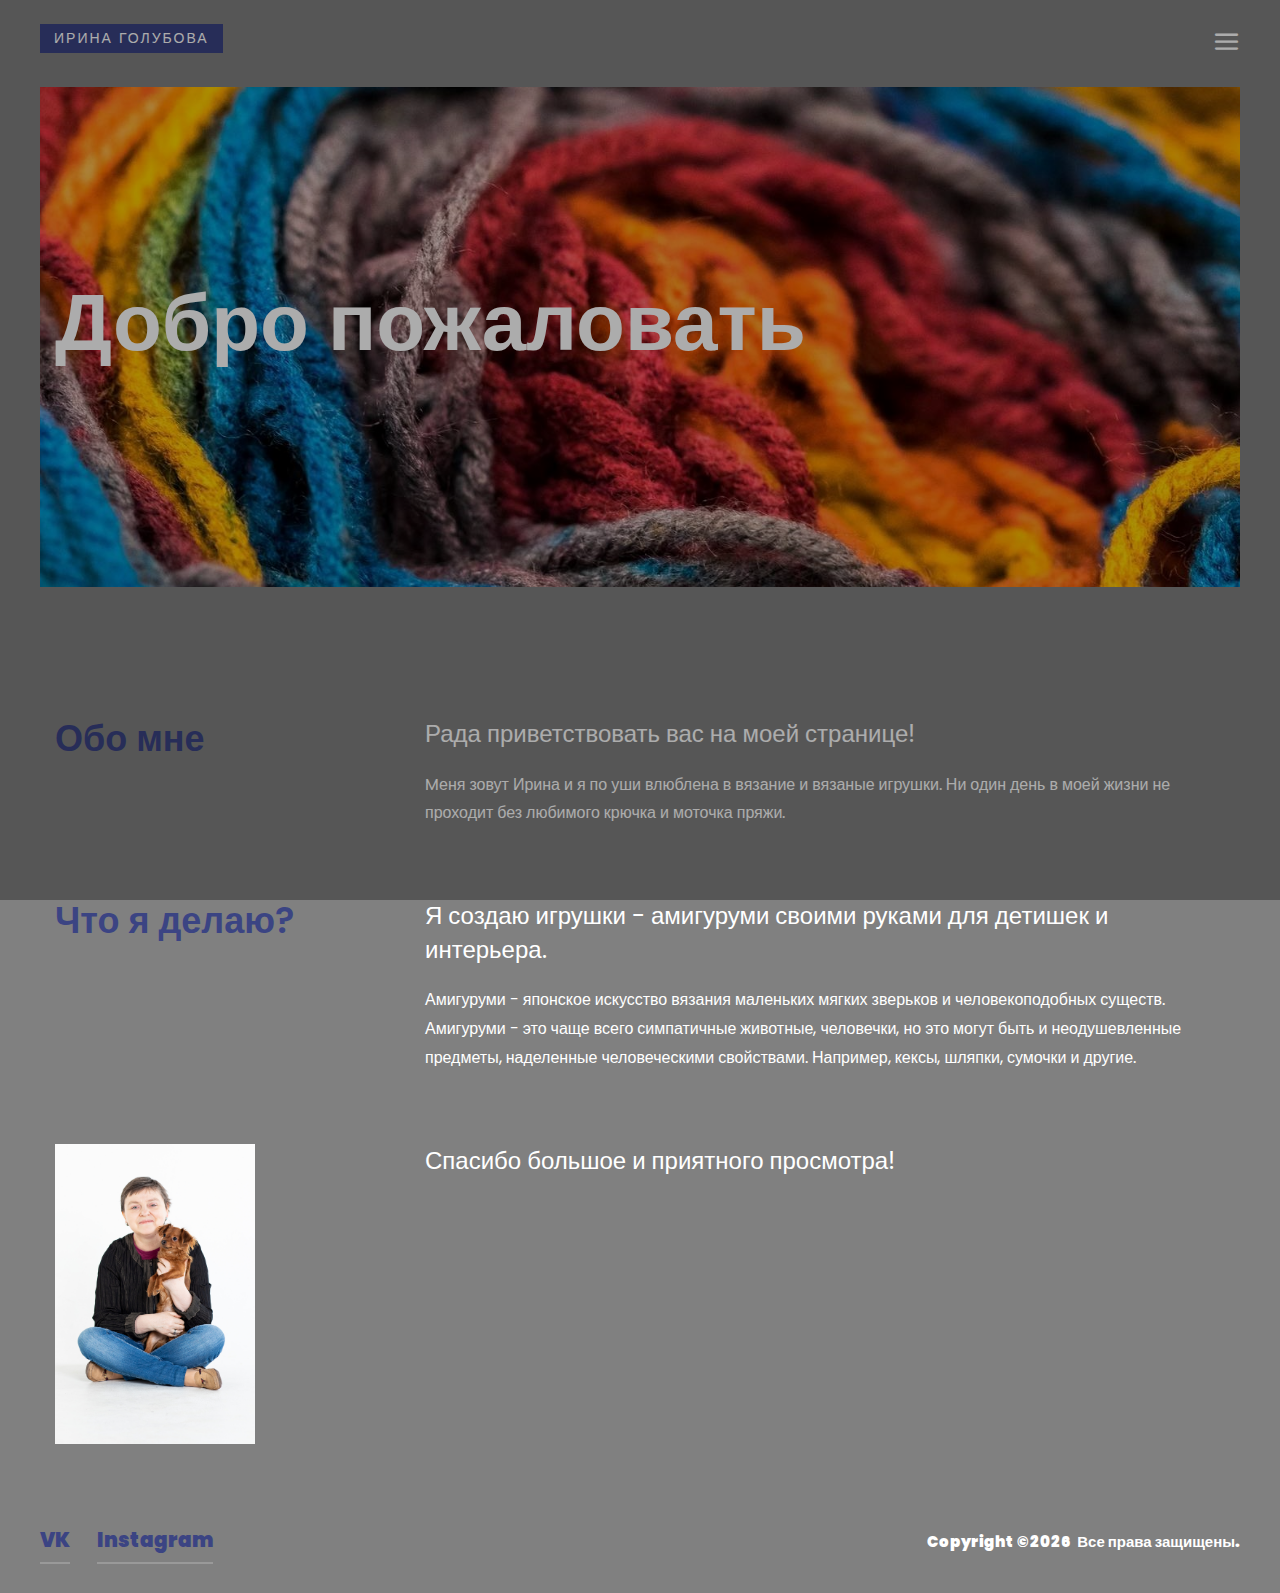
==== about.html @ 695fe1e8 "First" ====
<!DOCTYPE html>
<html lang="ru">
<head>
	<title>Вязание для души</title>
	<meta charset="UTF-8">
	<meta name="description" content="Cassi Photo Studio HTML Template">
	<meta name="keywords" content="photo, html">
	<meta name="viewport" content="width=device-width, initial-scale=1.0">
	<!-- Stylesheets -->
	<link rel="stylesheet" href="css/bootstrap.min.css"/>
	<link rel="stylesheet" href="css/font-awesome.min.css"/>
	<link rel="stylesheet" href="css/elegant-icons.css"/>

	<!-- Main Stylesheets -->
	<link rel="stylesheet" href="css/style.css"/>


	<!--[if lt IE 9]>
		<script src="https://oss.maxcdn.com/html5shiv/3.7.2/html5shiv.min.js"></script>
		<script src="https://oss.maxcdn.com/respond/1.4.2/respond.min.js"></script>
	<![endif]-->

</head>
<body>
	<!-- Page Preloder -->
	<div id="preloder">
		<div class="loader"></div>
	</div>

	<!-- Offcanvas Menu Section -->
	<div class="offcanvas-menu-wrapper">
		<div class="menu-header">
			<div class="ht-irina">Ирина Голубова</div>
			<div class="menu-switch" id="menu-canvas-close">
				<i class="icon_close"></i>
			</div>
		</div>
		<ul class="main-menu">
			<li><a href="index.html">Главная</a></li>
			<li><a href="about.html" class="active">Обо мне</a></li>
			<li><a href="gallery.html">Галерея</a></li>
			<!--<li><a href="blog.html">Схемы для вязания</a></li>-->
			<li><a href="contact.html">Контакт</a></li>
		</ul>
		<div class="menu-footer">
			<div class="footer-social">
				<a href="https://vk.com/club22283233">VK</a>
				<a href="https://instagram.com/kowmar62">Instagram</a>
			</div>
			<div class="copyright">
			<p>Copyright &copy;<script>document.write(new Date().getFullYear());</script> &nbsp;Все права защищены.</p>
			</div>
		</div>
	</div>
	<!-- Offcanvas Menu Section end -->
	
	<!-- Header section -->
	<header class="header-section">
		<div class="ht-irina">Ирина Голубова</div>
		<div class="menu-switch" id="menu-canvas-show">
			<i class="icon_menu"></i>
		</div>
	</header>
	<!-- Header section end -->

	<!-- Page top section -->
	<div class="page-top-section">
		<div class="feature-blog set-bg abblog"  data-setbg="img/blog/big1.jpg">
			<div class="container">
				<div class="row">
					<div class="col-lg-9 tekst-mob">
						<h2><span>Добро пожаловать</span></h2>
					</div>
				</div>
			</div>
		</div>
	</div>
	<!-- Page top section end -->

	<!-- About section -->
	<section class="about-section">
		<div class="container">
			<div class="row about-item">
				<div class="col-lg-3">
					<h2>Обо мне </h2>
				</div>
				<div class="col-lg-9">
					<div class="ai-text">
						<h4>Рада приветствовать вас на моей странице!</h4>
						<p>Mеня зовут Ирина и я по уши влюблена в вязание и вязаные игрушки. Ни один день
						 в моей жизни не проходит без любимого крючка и моточка пряжи.</p>
					</div>
				</div>
			</div>
			<div class="row about-item">
				<div class="col-lg-3">
					<h2>Что я делаю?</h2>
				</div>
				<div class="col-lg-9">
					<div class="ai-text">
						<h4>Я создаю игрушки - амигуруми  своими руками для детишек и интерьера.</h4>
						<p>
                        Амигуруми -  японское искусство вязания маленьких мягких зверьков и человекоподобных существ. Амигуруми - это чаще всего симпатичные животные,  человечки, но это могут быть и неодушевленные предметы,  наделенные  человеческими свойствами. Например, кексы, шляпки,  сумочки и другие.</p>
					</div>
				</div>
			</div>
			<div class="row about-item">
				<div class="col-lg-3">
					<img src="img/profil.jpg" width="200px">
				</div>
				<div class="col-lg-9">
					<div class="ai-text">
						<h4>Спасибо большое и приятного просмотра!</h4>
					</div>
				</div>
			</div>
		</div>
	</section>
	<!-- About section end -->

	
	<!-- Footer section -->
	<footer class="footer-section">
		<div class="footer-social">
			<a href="https://vk.com/club22283233">VK</a>
			<a href="https://instagram.com/kowmar62">Instagram</a>
		</div>
		<div class="copyright">
		<p>Copyright &copy;<script>document.write(new Date().getFullYear());</script> &nbsp;Все права защищены.</p>
		</div>
	</footer>
	<!-- Footer section end -->

	<!--====== Javascripts & Jquery ======-->
	<script src="js/vendor/jquery-3.2.1.min.js"></script>
	<script src="js/bootstrap.min.js"></script>
	<script src="js/owl.carousel.min.js"></script>
	<script src="js/masonry.pkgd.min.js"></script>
	<script src="js/main.js"></script>

	</body>
</html>
---- css/elegant-icons.css ----
@font-face {
	font-family: 'ElegantIcons';
	src:url('../icon-fonts/ElegantIcons.eot');
	src:url('../icon-fonts/ElegantIcons.eot?#iefix') format('embedded-opentype'),
		url('../icon-fonts/ElegantIcons.woff') format('woff'),
		url('../icon-fonts/ElegantIcons.ttf') format('truetype'),
		url('../icon-fonts/ElegantIcons.svg#ElegantIcons') format('svg');
	font-weight: normal;
	font-style: normal;
}

/* Use the following CSS code if you want to use data attributes for inserting your icons */
[data-icon]:before {
	font-family: 'ElegantIcons';
	content: attr(data-icon);
	speak: none;
	font-weight: normal;
	font-variant: normal;
	text-transform: none;
	line-height: 1;
	-webkit-font-smoothing: antialiased;
	-moz-osx-font-smoothing: grayscale;
}

/* Use the following CSS code if you want to have a class per icon */
/*
Instead of a list of all class selectors,
you can use the generic selector below, but it's slower:
[class*="your-class-prefix"] {
*/
.arrow_up, .arrow_down, .arrow_left, .arrow_right, .arrow_left-up, .arrow_right-up, .arrow_right-down, .arrow_left-down, .arrow-up-down, .arrow_up-down_alt, .arrow_left-right_alt, .arrow_left-right, .arrow_expand_alt2, .arrow_expand_alt, .arrow_condense, .arrow_expand, .arrow_move, .arrow_carrot-up, .arrow_carrot-down, .arrow_carrot-left, .arrow_carrot-right, .arrow_carrot-2up, .arrow_carrot-2down, .arrow_carrot-2left, .arrow_carrot-2right, .arrow_carrot-up_alt2, .arrow_carrot-down_alt2, .arrow_carrot-left_alt2, .arrow_carrot-right_alt2, .arrow_carrot-2up_alt2, .arrow_carrot-2down_alt2, .arrow_carrot-2left_alt2, .arrow_carrot-2right_alt2, .arrow_triangle-up, .arrow_triangle-down, .arrow_triangle-left, .arrow_triangle-right, .arrow_triangle-up_alt2, .arrow_triangle-down_alt2, .arrow_triangle-left_alt2, .arrow_triangle-right_alt2, .arrow_back, .icon_minus-06, .icon_plus, .icon_close, .icon_check, .icon_minus_alt2, .icon_plus_alt2, .icon_close_alt2, .icon_check_alt2, .icon_zoom-out_alt, .icon_zoom-in_alt, .icon_search, .icon_box-empty, .icon_box-selected, .icon_minus-box, .icon_plus-box, .icon_box-checked, .icon_circle-empty, .icon_circle-slelected, .icon_stop_alt2, .icon_stop, .icon_pause_alt2, .icon_pause, .icon_menu, .icon_menu-square_alt2, .icon_menu-circle_alt2, .icon_ul, .icon_ol, .icon_adjust-horiz, .icon_adjust-vert, .icon_document_alt, .icon_documents_alt, .icon_pencil, .icon_pencil-edit_alt, .icon_pencil-edit, .icon_folder-alt, .icon_folder-open_alt, .icon_folder-add_alt, .icon_info_alt, .icon_error-oct_alt, .icon_error-circle_alt, .icon_error-triangle_alt, .icon_question_alt2, .icon_question, .icon_comment_alt, .icon_chat_alt, .icon_vol-mute_alt, .icon_volume-low_alt, .icon_volume-high_alt, .icon_quotations, .icon_quotations_alt2, .icon_clock_alt, .icon_lock_alt, .icon_lock-open_alt, .icon_key_alt, .icon_cloud_alt, .icon_cloud-upload_alt, .icon_cloud-download_alt, .icon_image, .icon_images, .icon_lightbulb_alt, .icon_gift_alt, .icon_house_alt, .icon_genius, .icon_mobile, .icon_tablet, .icon_laptop, .icon_desktop, .icon_camera_alt, .icon_mail_alt, .icon_cone_alt, .icon_ribbon_alt, .icon_bag_alt, .icon_creditcard, .icon_cart_alt, .icon_paperclip, .icon_tag_alt, .icon_tags_alt, .icon_trash_alt, .icon_cursor_alt, .icon_mic_alt, .icon_compass_alt, .icon_pin_alt, .icon_pushpin_alt, .icon_map_alt, .icon_drawer_alt, .icon_toolbox_alt, .icon_book_alt, .icon_calendar, .icon_film, .icon_table, .icon_contacts_alt, .icon_headphones, .icon_lifesaver, .icon_piechart, .icon_refresh, .icon_link_alt, .icon_link, .icon_loading, .icon_blocked, .icon_archive_alt, .icon_heart_alt, .icon_star_alt, .icon_star-half_alt, .icon_star, .icon_star-half, .icon_tools, .icon_tool, .icon_cog, .icon_cogs, .arrow_up_alt, .arrow_down_alt, .arrow_left_alt, .arrow_right_alt, .arrow_left-up_alt, .arrow_right-up_alt, .arrow_right-down_alt, .arrow_left-down_alt, .arrow_condense_alt, .arrow_expand_alt3, .arrow_carrot_up_alt, .arrow_carrot-down_alt, .arrow_carrot-left_alt, .arrow_carrot-right_alt, .arrow_carrot-2up_alt, .arrow_carrot-2dwnn_alt, .arrow_carrot-2left_alt, .arrow_carrot-2right_alt, .arrow_triangle-up_alt, .arrow_triangle-down_alt, .arrow_triangle-left_alt, .arrow_triangle-right_alt, .icon_minus_alt, .icon_plus_alt, .icon_close_alt, .icon_check_alt, .icon_zoom-out, .icon_zoom-in, .icon_stop_alt, .icon_menu-square_alt, .icon_menu-circle_alt, .icon_document, .icon_documents, .icon_pencil_alt, .icon_folder, .icon_folder-open, .icon_folder-add, .icon_folder_upload, .icon_folder_download, .icon_info, .icon_error-circle, .icon_error-oct, .icon_error-triangle, .icon_question_alt, .icon_comment, .icon_chat, .icon_vol-mute, .icon_volume-low, .icon_volume-high, .icon_quotations_alt, .icon_clock, .icon_lock, .icon_lock-open, .icon_key, .icon_cloud, .icon_cloud-upload, .icon_cloud-download, .icon_lightbulb, .icon_gift, .icon_house, .icon_camera, .icon_mail, .icon_cone, .icon_ribbon, .icon_bag, .icon_cart, .icon_tag, .icon_tags, .icon_trash, .icon_cursor, .icon_mic, .icon_compass, .icon_pin, .icon_pushpin, .icon_map, .icon_drawer, .icon_toolbox, .icon_book, .icon_contacts, .icon_archive, .icon_heart, .icon_profile, .icon_group, .icon_grid-2x2, .icon_grid-3x3, .icon_music, .icon_pause_alt, .icon_phone, .icon_upload, .icon_download, .social_facebook, .social_twitter, .social_pinterest, .social_googleplus, .social_tumblr, .social_tumbleupon, .social_wordpress, .social_instagram, .social_dribbble, .social_vimeo, .social_linkedin, .social_rss, .social_deviantart, .social_share, .social_myspace, .social_skype, .social_youtube, .social_picassa, .social_googledrive, .social_flickr, .social_blogger, .social_spotify, .social_delicious, .social_facebook_circle, .social_twitter_circle, .social_pinterest_circle, .social_googleplus_circle, .social_tumblr_circle, .social_stumbleupon_circle, .social_wordpress_circle, .social_instagram_circle, .social_dribbble_circle, .social_vimeo_circle, .social_linkedin_circle, .social_rss_circle, .social_deviantart_circle, .social_share_circle, .social_myspace_circle, .social_skype_circle, .social_youtube_circle, .social_picassa_circle, .social_googledrive_alt2, .social_flickr_circle, .social_blogger_circle, .social_spotify_circle, .social_delicious_circle, .social_facebook_square, .social_twitter_square, .social_pinterest_square, .social_googleplus_square, .social_tumblr_square, .social_stumbleupon_square, .social_wordpress_square, .social_instagram_square, .social_dribbble_square, .social_vimeo_square, .social_linkedin_square, .social_rss_square, .social_deviantart_square, .social_share_square, .social_myspace_square, .social_skype_square, .social_youtube_square, .social_picassa_square, .social_googledrive_square, .social_flickr_square, .social_blogger_square, .social_spotify_square, .social_delicious_square, .icon_printer, .icon_calulator, .icon_building, .icon_floppy, .icon_drive, .icon_search-2, .icon_id, .icon_id-2, .icon_puzzle, .icon_like, .icon_dislike, .icon_mug, .icon_currency, .icon_wallet, .icon_pens, .icon_easel, .icon_flowchart, .icon_datareport, .icon_briefcase, .icon_shield, .icon_percent, .icon_globe, .icon_globe-2, .icon_target, .icon_hourglass, .icon_balance, .icon_rook, .icon_printer-alt, .icon_calculator_alt, .icon_building_alt, .icon_floppy_alt, .icon_drive_alt, .icon_search_alt, .icon_id_alt, .icon_id-2_alt, .icon_puzzle_alt, .icon_like_alt, .icon_dislike_alt, .icon_mug_alt, .icon_currency_alt, .icon_wallet_alt, .icon_pens_alt, .icon_easel_alt, .icon_flowchart_alt, .icon_datareport_alt, .icon_briefcase_alt, .icon_shield_alt, .icon_percent_alt, .icon_globe_alt, .icon_clipboard {
	font-family: 'ElegantIcons';
	speak: none;
	font-style: normal;
	font-weight: normal;
	font-variant: normal;
	text-transform: none;
	line-height: 1;
	-webkit-font-smoothing: antialiased;
}
.arrow_up:before {
	content: "\21";
}
.arrow_down:before {
	content: "\22";
}
.arrow_left:before {
	content: "\23";
}
.arrow_right:before {
	content: "\24";
}
.arrow_left-up:before {
	content: "\25";
}
.arrow_right-up:before {
	content: "\26";
}
.arrow_right-down:before {
	content: "\27";
}
.arrow_left-down:before {
	content: "\28";
}
.arrow-up-down:before {
	content: "\29";
}
.arrow_up-down_alt:before {
	content: "\2a";
}
.arrow_left-right_alt:before {
	content: "\2b";
}
.arrow_left-right:before {
	content: "\2c";
}
.arrow_expand_alt2:before {
	content: "\2d";
}
.arrow_expand_alt:before {
	content: "\2e";
}
.arrow_condense:before {
	content: "\2f";
}
.arrow_expand:before {
	content: "\30";
}
.arrow_move:before {
	content: "\31";
}
.arrow_carrot-up:before {
	content: "\32";
}
.arrow_carrot-down:before {
	content: "\33";
}
.arrow_carrot-left:before {
	content: "\34";
}
.arrow_carrot-right:before {
	content: "\35";
}
.arrow_carrot-2up:before {
	content: "\36";
}
.arrow_carrot-2down:before {
	content: "\37";
}
.arrow_carrot-2left:before {
	content: "\38";
}
.arrow_carrot-2right:before {
	content: "\39";
}
.arrow_carrot-up_alt2:before {
	content: "\3a";
}
.arrow_carrot-down_alt2:before {
	content: "\3b";
}
.arrow_carrot-left_alt2:before {
	content: "\3c";
}
.arrow_carrot-right_alt2:before {
	content: "\3d";
}
.arrow_carrot-2up_alt2:before {
	content: "\3e";
}
.arrow_carrot-2down_alt2:before {
	content: "\3f";
}
.arrow_carrot-2left_alt2:before {
	content: "\40";
}
.arrow_carrot-2right_alt2:before {
	content: "\41";
}
.arrow_triangle-up:before {
	content: "\42";
}
.arrow_triangle-down:before {
	content: "\43";
}
.arrow_triangle-left:before {
	content: "\44";
}
.arrow_triangle-right:before {
	content: "\45";
}
.arrow_triangle-up_alt2:before {
	content: "\46";
}
.arrow_triangle-down_alt2:before {
	content: "\47";
}
.arrow_triangle-left_alt2:before {
	content: "\48";
}
.arrow_triangle-right_alt2:before {
	content: "\49";
}
.arrow_back:before {
	content: "\4a";
}
.icon_minus-06:before {
	content: "\4b";
}
.icon_plus:before {
	content: "\4c";
}
.icon_close:before {
	content: "\4d";
}
.icon_check:before {
	content: "\4e";
}
.icon_minus_alt2:before {
	content: "\4f";
}
.icon_plus_alt2:before {
	content: "\50";
}
.icon_close_alt2:before {
	content: "\51";
}
.icon_check_alt2:before {
	content: "\52";
}
.icon_zoom-out_alt:before {
	content: "\53";
}
.icon_zoom-in_alt:before {
	content: "\54";
}
.icon_search:before {
	content: "\55";
}
.icon_box-empty:before {
	content: "\56";
}
.icon_box-selected:before {
	content: "\57";
}
.icon_minus-box:before {
	content: "\58";
}
.icon_plus-box:before {
	content: "\59";
}
.icon_box-checked:before {
	content: "\5a";
}
.icon_circle-empty:before {
	content: "\5b";
}
.icon_circle-slelected:before {
	content: "\5c";
}
.icon_stop_alt2:before {
	content: "\5d";
}
.icon_stop:before {
	content: "\5e";
}
.icon_pause_alt2:before {
	content: "\5f";
}
.icon_pause:before {
	content: "\60";
}
.icon_menu:before {
	content: "\61";
}
.icon_menu-square_alt2:before {
	content: "\62";
}
.icon_menu-circle_alt2:before {
	content: "\63";
}
.icon_ul:before {
	content: "\64";
}
.icon_ol:before {
	content: "\65";
}
.icon_adjust-horiz:before {
	content: "\66";
}
.icon_adjust-vert:before {
	content: "\67";
}
.icon_document_alt:before {
	content: "\68";
}
.icon_documents_alt:before {
	content: "\69";
}
.icon_pencil:before {
	content: "\6a";
}
.icon_pencil-edit_alt:before {
	content: "\6b";
}
.icon_pencil-edit:before {
	content: "\6c";
}
.icon_folder-alt:before {
	content: "\6d";
}
.icon_folder-open_alt:before {
	content: "\6e";
}
.icon_folder-add_alt:before {
	content: "\6f";
}
.icon_info_alt:before {
	content: "\70";
}
.icon_error-oct_alt:before {
	content: "\71";
}
.icon_error-circle_alt:before {
	content: "\72";
}
.icon_error-triangle_alt:before {
	content: "\73";
}
.icon_question_alt2:before {
	content: "\74";
}
.icon_question:before {
	content: "\75";
}
.icon_comment_alt:before {
	content: "\76";
}
.icon_chat_alt:before {
	content: "\77";
}
.icon_vol-mute_alt:before {
	content: "\78";
}
.icon_volume-low_alt:before {
	content: "\79";
}
.icon_volume-high_alt:before {
	content: "\7a";
}
.icon_quotations:before {
	content: "\7b";
}
.icon_quotations_alt2:before {
	content: "\7c";
}
.icon_clock_alt:before {
	content: "\7d";
}
.icon_lock_alt:before {
	content: "\7e";
}
.icon_lock-open_alt:before {
	content: "\e000";
}
.icon_key_alt:before {
	content: "\e001";
}
.icon_cloud_alt:before {
	content: "\e002";
}
.icon_cloud-upload_alt:before {
	content: "\e003";
}
.icon_cloud-download_alt:before {
	content: "\e004";
}
.icon_image:before {
	content: "\e005";
}
.icon_images:before {
	content: "\e006";
}
.icon_lightbulb_alt:before {
	content: "\e007";
}
.icon_gift_alt:before {
	content: "\e008";
}
.icon_house_alt:before {
	content: "\e009";
}
.icon_genius:before {
	content: "\e00a";
}
.icon_mobile:before {
	content: "\e00b";
}
.icon_tablet:before {
	content: "\e00c";
}
.icon_laptop:before {
	content: "\e00d";
}
.icon_desktop:before {
	content: "\e00e";
}
.icon_camera_alt:before {
	content: "\e00f";
}
.icon_mail_alt:before {
	content: "\e010";
}
.icon_cone_alt:before {
	content: "\e011";
}
.icon_ribbon_alt:before {
	content: "\e012";
}
.icon_bag_alt:before {
	content: "\e013";
}
.icon_creditcard:before {
	content: "\e014";
}
.icon_cart_alt:before {
	content: "\e015";
}
.icon_paperclip:before {
	content: "\e016";
}
.icon_tag_alt:before {
	content: "\e017";
}
.icon_tags_alt:before {
	content: "\e018";
}
.icon_trash_alt:before {
	content: "\e019";
}
.icon_cursor_alt:before {
	content: "\e01a";
}
.icon_mic_alt:before {
	content: "\e01b";
}
.icon_compass_alt:before {
	content: "\e01c";
}
.icon_pin_alt:before {
	content: "\e01d";
}
.icon_pushpin_alt:before {
	content: "\e01e";
}
.icon_map_alt:before {
	content: "\e01f";
}
.icon_drawer_alt:before {
	content: "\e020";
}
.icon_toolbox_alt:before {
	content: "\e021";
}
.icon_book_alt:before {
	content: "\e022";
}
.icon_calendar:before {
	content: "\e023";
}
.icon_film:before {
	content: "\e024";
}
.icon_table:before {
	content: "\e025";
}
.icon_contacts_alt:before {
	content: "\e026";
}
.icon_headphones:before {
	content: "\e027";
}
.icon_lifesaver:before {
	content: "\e028";
}
.icon_piechart:before {
	content: "\e029";
}
.icon_refresh:before {
	content: "\e02a";
}
.icon_link_alt:before {
	content: "\e02b";
}
.icon_link:before {
	content: "\e02c";
}
.icon_loading:before {
	content: "\e02d";
}
.icon_blocked:before {
	content: "\e02e";
}
.icon_archive_alt:before {
	content: "\e02f";
}
.icon_heart_alt:before {
	content: "\e030";
}
.icon_star_alt:before {
	content: "\e031";
}
.icon_star-half_alt:before {
	content: "\e032";
}
.icon_star:before {
	content: "\e033";
}
.icon_star-half:before {
	content: "\e034";
}
.icon_tools:before {
	content: "\e035";
}
.icon_tool:before {
	content: "\e036";
}
.icon_cog:before {
	content: "\e037";
}
.icon_cogs:before {
	content: "\e038";
}
.arrow_up_alt:before {
	content: "\e039";
}
.arrow_down_alt:before {
	content: "\e03a";
}
.arrow_left_alt:before {
	content: "\e03b";
}
.arrow_right_alt:before {
	content: "\e03c";
}
.arrow_left-up_alt:before {
	content: "\e03d";
}
.arrow_right-up_alt:before {
	content: "\e03e";
}
.arrow_right-down_alt:before {
	content: "\e03f";
}
.arrow_left-down_alt:before {
	content: "\e040";
}
.arrow_condense_alt:before {
	content: "\e041";
}
.arrow_expand_alt3:before {
	content: "\e042";
}
.arrow_carrot_up_alt:before {
	content: "\e043";
}
.arrow_carrot-down_alt:before {
	content: "\e044";
}
.arrow_carrot-left_alt:before {
	content: "\e045";
}
.arrow_carrot-right_alt:before {
	content: "\e046";
}
.arrow_carrot-2up_alt:before {
	content: "\e047";
}
.arrow_carrot-2dwnn_alt:before {
	content: "\e048";
}
.arrow_carrot-2left_alt:before {
	content: "\e049";
}
.arrow_carrot-2right_alt:before {
	content: "\e04a";
}
.arrow_triangle-up_alt:before {
	content: "\e04b";
}
.arrow_triangle-down_alt:before {
	content: "\e04c";
}
.arrow_triangle-left_alt:before {
	content: "\e04d";
}
.arrow_triangle-right_alt:before {
	content: "\e04e";
}
.icon_minus_alt:before {
	content: "\e04f";
}
.icon_plus_alt:before {
	content: "\e050";
}
.icon_close_alt:before {
	content: "\e051";
}
.icon_check_alt:before {
	content: "\e052";
}
.icon_zoom-out:before {
	content: "\e053";
}
.icon_zoom-in:before {
	content: "\e054";
}
.icon_stop_alt:before {
	content: "\e055";
}
.icon_menu-square_alt:before {
	content: "\e056";
}
.icon_menu-circle_alt:before {
	content: "\e057";
}
.icon_document:before {
	content: "\e058";
}
.icon_documents:before {
	content: "\e059";
}
.icon_pencil_alt:before {
	content: "\e05a";
}
.icon_folder:before {
	content: "\e05b";
}
.icon_folder-open:before {
	content: "\e05c";
}
.icon_folder-add:before {
	content: "\e05d";
}
.icon_folder_upload:before {
	content: "\e05e";
}
.icon_folder_download:before {
	content: "\e05f";
}
.icon_info:before {
	content: "\e060";
}
.icon_error-circle:before {
	content: "\e061";
}
.icon_error-oct:before {
	content: "\e062";
}
.icon_error-triangle:before {
	content: "\e063";
}
.icon_question_alt:before {
	content: "\e064";
}
.icon_comment:before {
	content: "\e065";
}
.icon_chat:before {
	content: "\e066";
}
.icon_vol-mute:before {
	content: "\e067";
}
.icon_volume-low:before {
	content: "\e068";
}
.icon_volume-high:before {
	content: "\e069";
}
.icon_quotations_alt:before {
	content: "\e06a";
}
.icon_clock:before {
	content: "\e06b";
}
.icon_lock:before {
	content: "\e06c";
}
.icon_lock-open:before {
	content: "\e06d";
}
.icon_key:before {
	content: "\e06e";
}
.icon_cloud:before {
	content: "\e06f";
}
.icon_cloud-upload:before {
	content: "\e070";
}
.icon_cloud-download:before {
	content: "\e071";
}
.icon_lightbulb:before {
	content: "\e072";
}
.icon_gift:before {
	content: "\e073";
}
.icon_house:before {
	content: "\e074";
}
.icon_camera:before {
	content: "\e075";
}
.icon_mail:before {
	content: "\e076";
}
.icon_cone:before {
	content: "\e077";
}
.icon_ribbon:before {
	content: "\e078";
}
.icon_bag:before {
	content: "\e079";
}
.icon_cart:before {
	content: "\e07a";
}
.icon_tag:before {
	content: "\e07b";
}
.icon_tags:before {
	content: "\e07c";
}
.icon_trash:before {
	content: "\e07d";
}
.icon_cursor:before {
	content: "\e07e";
}
.icon_mic:before {
	content: "\e07f";
}
.icon_compass:before {
	content: "\e080";
}
.icon_pin:before {
	content: "\e081";
}
.icon_pushpin:before {
	content: "\e082";
}
.icon_map:before {
	content: "\e083";
}
.icon_drawer:before {
	content: "\e084";
}
.icon_toolbox:before {
	content: "\e085";
}
.icon_book:before {
	content: "\e086";
}
.icon_contacts:before {
	content: "\e087";
}
.icon_archive:before {
	content: "\e088";
}
.icon_heart:before {
	content: "\e089";
}
.icon_profile:before {
	content: "\e08a";
}
.icon_group:before {
	content: "\e08b";
}
.icon_grid-2x2:before {
	content: "\e08c";
}
.icon_grid-3x3:before {
	content: "\e08d";
}
.icon_music:before {
	content: "\e08e";
}
.icon_pause_alt:before {
	content: "\e08f";
}
.icon_phone:before {
	content: "\e090";
}
.icon_upload:before {
	content: "\e091";
}
.icon_download:before {
	content: "\e092";
}
.social_facebook:before {
	content: "\e093";
}
.social_twitter:before {
	content: "\e094";
}
.social_pinterest:before {
	content: "\e095";
}
.social_googleplus:before {
	content: "\e096";
}
.social_tumblr:before {
	content: "\e097";
}
.social_tumbleupon:before {
	content: "\e098";
}
.social_wordpress:before {
	content: "\e099";
}
.social_instagram:before {
	content: "\e09a";
}
.social_dribbble:before {
	content: "\e09b";
}
.social_vimeo:before {
	content: "\e09c";
}
.social_linkedin:before {
	content: "\e09d";
}
.social_rss:before {
	content: "\e09e";
}
.social_deviantart:before {
	content: "\e09f";
}
.social_share:before {
	content: "\e0a0";
}
.social_myspace:before {
	content: "\e0a1";
}
.social_skype:before {
	content: "\e0a2";
}
.social_youtube:before {
	content: "\e0a3";
}
.social_picassa:before {
	content: "\e0a4";
}
.social_googledrive:before {
	content: "\e0a5";
}
.social_flickr:before {
	content: "\e0a6";
}
.social_blogger:before {
	content: "\e0a7";
}
.social_spotify:before {
	content: "\e0a8";
}
.social_delicious:before {
	content: "\e0a9";
}
.social_facebook_circle:before {
	content: "\e0aa";
}
.social_twitter_circle:before {
	content: "\e0ab";
}
.social_pinterest_circle:before {
	content: "\e0ac";
}
.social_googleplus_circle:before {
	content: "\e0ad";
}
.social_tumblr_circle:before {
	content: "\e0ae";
}
.social_stumbleupon_circle:before {
	content: "\e0af";
}
.social_wordpress_circle:before {
	content: "\e0b0";
}
.social_instagram_circle:before {
	content: "\e0b1";
}
.social_dribbble_circle:before {
	content: "\e0b2";
}
.social_vimeo_circle:before {
	content: "\e0b3";
}
.social_linkedin_circle:before {
	content: "\e0b4";
}
.social_rss_circle:before {
	content: "\e0b5";
}
.social_deviantart_circle:before {
	content: "\e0b6";
}
.social_share_circle:before {
	content: "\e0b7";
}
.social_myspace_circle:before {
	content: "\e0b8";
}
.social_skype_circle:before {
	content: "\e0b9";
}
.social_youtube_circle:before {
	content: "\e0ba";
}
.social_picassa_circle:before {
	content: "\e0bb";
}
.social_googledrive_alt2:before {
	content: "\e0bc";
}
.social_flickr_circle:before {
	content: "\e0bd";
}
.social_blogger_circle:before {
	content: "\e0be";
}
.social_spotify_circle:before {
	content: "\e0bf";
}
.social_delicious_circle:before {
	content: "\e0c0";
}
.social_facebook_square:before {
	content: "\e0c1";
}
.social_twitter_square:before {
	content: "\e0c2";
}
.social_pinterest_square:before {
	content: "\e0c3";
}
.social_googleplus_square:before {
	content: "\e0c4";
}
.social_tumblr_square:before {
	content: "\e0c5";
}
.social_stumbleupon_square:before {
	content: "\e0c6";
}
.social_wordpress_square:before {
	content: "\e0c7";
}
.social_instagram_square:before {
	content: "\e0c8";
}
.social_dribbble_square:before {
	content: "\e0c9";
}
.social_vimeo_square:before {
	content: "\e0ca";
}
.social_linkedin_square:before {
	content: "\e0cb";
}
.social_rss_square:before {
	content: "\e0cc";
}
.social_deviantart_square:before {
	content: "\e0cd";
}
.social_share_square:before {
	content: "\e0ce";
}
.social_myspace_square:before {
	content: "\e0cf";
}
.social_skype_square:before {
	content: "\e0d0";
}
.social_youtube_square:before {
	content: "\e0d1";
}
.social_picassa_square:before {
	content: "\e0d2";
}
.social_googledrive_square:before {
	content: "\e0d3";
}
.social_flickr_square:before {
	content: "\e0d4";
}
.social_blogger_square:before {
	content: "\e0d5";
}
.social_spotify_square:before {
	content: "\e0d6";
}
.social_delicious_square:before {
	content: "\e0d7";
}
.icon_printer:before {
	content: "\e103";
}
.icon_calulator:before {
	content: "\e0ee";
}
.icon_building:before {
	content: "\e0ef";
}
.icon_floppy:before {
	content: "\e0e8";
}
.icon_drive:before {
	content: "\e0ea";
}
.icon_search-2:before {
	content: "\e101";
}
.icon_id:before {
	content: "\e107";
}
.icon_id-2:before {
	content: "\e108";
}
.icon_puzzle:before {
	content: "\e102";
}
.icon_like:before {
	content: "\e106";
}
.icon_dislike:before {
	content: "\e0eb";
}
.icon_mug:before {
	content: "\e105";
}
.icon_currency:before {
	content: "\e0ed";
}
.icon_wallet:before {
	content: "\e100";
}
.icon_pens:before {
	content: "\e104";
}
.icon_easel:before {
	content: "\e0e9";
}
.icon_flowchart:before {
	content: "\e109";
}
.icon_datareport:before {
	content: "\e0ec";
}
.icon_briefcase:before {
	content: "\e0fe";
}
.icon_shield:before {
	content: "\e0f6";
}
.icon_percent:before {
	content: "\e0fb";
}
.icon_globe:before {
	content: "\e0e2";
}
.icon_globe-2:before {
	content: "\e0e3";
}
.icon_target:before {
	content: "\e0f5";
}
.icon_hourglass:before {
	content: "\e0e1";
}
.icon_balance:before {
	content: "\e0ff";
}
.icon_rook:before {
	content: "\e0f8";
}
.icon_printer-alt:before {
	content: "\e0fa";
}
.icon_calculator_alt:before {
	content: "\e0e7";
}
.icon_building_alt:before {
	content: "\e0fd";
}
.icon_floppy_alt:before {
	content: "\e0e4";
}
.icon_drive_alt:before {
	content: "\e0e5";
}
.icon_search_alt:before {
	content: "\e0f7";
}
.icon_id_alt:before {
	content: "\e0e0";
}
.icon_id-2_alt:before {
	content: "\e0fc";
}
.icon_puzzle_alt:before {
	content: "\e0f9";
}
.icon_like_alt:before {
	content: "\e0dd";
}
.icon_dislike_alt:before {
	content: "\e0f1";
}
.icon_mug_alt:before {
	content: "\e0dc";
}
.icon_currency_alt:before {
	content: "\e0f3";
}
.icon_wallet_alt:before {
	content: "\e0d8";
}
.icon_pens_alt:before {
	content: "\e0db";
}
.icon_easel_alt:before {
	content: "\e0f0";
}
.icon_flowchart_alt:before {
	content: "\e0df";
}
.icon_datareport_alt:before {
	content: "\e0f2";
}
.icon_briefcase_alt:before {
	content: "\e0f4";
}
.icon_shield_alt:before {
	content: "\e0d9";
}
.icon_percent_alt:before {
	content: "\e0da";
}
.icon_globe_alt:before {
	content: "\e0de";
}
.icon_clipboard:before {
	content: "\e0e6";
}


	.glyph {
		float: left;
		text-align: center;
		padding: .75em;
		margin: .4em 1.5em .75em 0;
		width: 6em;
text-shadow: none;
	}
        .glyph_big {
        font-size: 128px;
        color: #59c5dc;
        float: left;
        margin-right: 20px;
        }

        .glyph div { padding-bottom: 10px;}

	.glyph input {
		font-family: consolas, monospace;
		font-size: 12px;
		width: 100%;
		text-align: center;
		border: 0;
		box-shadow: 0 0 0 1px #ccc;
		padding: .2em;
                -moz-border-radius: 5px;
                -webkit-border-radius: 5px;
	}
	.centered {
		margin-left: auto;
		margin-right: auto;
	}
	.glyph .fs1 {
		font-size: 2em;
	}
---- css/style.css ----
/* =================================
------------------------------------
  Cassi | Photo Studio HTML Template
  Version: 1.0
 ------------------------------------
 ====================================*/

/*----------------------------------------*/

/* Template default CSS
/*----------------------------------------*/

@import url("https://fonts.googleapis.com/css?family=Poppins:300,300i,400,400i,500,500i,600,600i,700,700i&display=swap");
@import url("https://fonts.googleapis.com/css?family=Roboto:400,400i,700&display=swap");
html, body {
	height: 100%;
	font-family: "Poppins", sans-serif;
	-webkit-font-smoothing: antialiased;
	background: #808080;
}
h1, h2, h3, h4, h5, h6 {
	margin: 0;
	color: #333333;
	font-weight: 600;
}
h1 {
	font-size: 70px;
}
h2 {
	font-size: 36px;
}
h3 {
	font-size: 30px;
}
h4 {
	font-size: 24px;
}
h5 {
	font-size: 18px;
}
h6 {
	font-size: 16px;
}
p {
	font-size: 15px;
	color: #bfbfbf;
	line-height: 1.8;
}
img {
	max-width: 100%;
}
input:focus, select:focus, button:focus, textarea:focus {
	outline: none;
}
a:hover, a:focus {
	text-decoration: none;
	outline: none;
}
ul, ol {
	padding: 0;
	margin: 0;
}
@media (min-width: 1200px) {
	.container {
		max-width: 1200px;
	}
}
/*---------------------
   Helper CSS
 -----------------------*/

.section-title {
	text-align: center;
	margin-bottom: 55px;
}
.section-title img {
	margin-bottom: 15px;
}
.section-title h2 {
	font-weight: 400;
	font-size: 38px;
	text-transform: uppercase;
}
.section-title p {
	padding-top: 15px;
	margin-bottom: 0;
}
.set-bg {
	background-repeat: no-repeat;
	background-size: cover;
	background-position: top center;
}
.abblog{
	background-size: 1500px;
}
.spad {
	padding-top: 110px;
	padding-bottom: 105px;
}
.text-white h1, .text-white h2, .text-white h3, .text-white h4, .text-white h5, .text-white h6, .text-white p, .text-white span, .text-white li, .text-white a {
	color: #fff;
}
/*---------------------
  Commom elements
-----------------------*/

.site-btn {
	display: inline-block;
	font-size: 16px;
	padding: 17px 25px;
	min-width: 170px;
	color: black;
	background: #3b4483;
	line-height: 1;
	letter-spacing: 1px;
	text-transform: uppercase;
	text-align: center;
	font-weight: 500;
	border: none;
	border-radius: 2px;
}
.site-btn i {
	font-size: 24px;
	position: relative;
	top: 5px;
	margin-left: 4px;
}
.site-btn:hover {
	color: #fff;
}
/* Preloder */

#preloder {
	position: fixed;
	width: 100%;
	height: 100%;
	top: 0;
	left: 0;
	z-index: 999999;
	background: #000;
}
.loader {
	width: 40px;
	height: 40px;
	position: absolute;
	top: 50%;
	left: 50%;
	margin-top: -13px;
	margin-left: -13px;
	border-radius: 60px;
	animation: loader 0.8s linear infinite;
	-webkit-animation: loader 0.8s linear infinite;
}
@keyframes loader {
	0% {
		-webkit-transform: rotate(0deg);
		transform: rotate(0deg);
		border: 4px solid #f44336;
		border-left-color: transparent;
	}
	50% {
		-webkit-transform: rotate(180deg);
		transform: rotate(180deg);
		border: 4px solid #673ab7;
		border-left-color: transparent;
	}
	100% {
		-webkit-transform: rotate(360deg);
		transform: rotate(360deg);
		border: 4px solid #f44336;
		border-left-color: transparent;
	}
}
@-webkit-keyframes loader {
	0% {
		-webkit-transform: rotate(0deg);
		border: 4px solid #f44336;
		border-left-color: transparent;
	}
	50% {
		-webkit-transform: rotate(180deg);
		border: 4px solid #673ab7;
		border-left-color: transparent;
	}
	100% {
		-webkit-transform: rotate(360deg);
		border: 4px solid #f44336;
		border-left-color: transparent;
	}
}
.offcanvas-menu-wrapper {
	display: none;
	position: fixed;
	width: 100%;
	height: 100%;
	left: 0;
	top: 0;
	background: url(../img/menu5.jpg);
	opacity: 1;
	z-index: 9999;
	align-items: center;
	justify-content: center;
}
.offcanvas-menu-wrapper .menu-switch {
	position: relative;
	top: 50px;
	opacity: 0;
	filter: alpha(opacity=0);
}
.menu-header {
	position: absolute;
	width: 100%;
	top: 0;
	left: 0;
	padding: 24px 35px 14px 40px;
}
.main-menu {
	list-style: none;
	display: inline-block;
	text-align: center;
}
.main-menu li {
	display: block;
	margin-bottom: 15px;
	position: relative;
	top: 50px;
	opacity: 0;
	filter: alpha(opacity=0);
}
.main-menu li:nth-child(5) {
	-webkit-transition: all 0.5s ease 0s;
	-moz-transition: all 0.5s ease 0s;
	-o-transition: all 0.5s ease 0s;
	transition: all 0.5s ease 0s;
}
.main-menu li:nth-child(4) {
	-webkit-transition: all 0.5s ease 0.2s;
	-moz-transition: all 0.5s ease 0.2s;
	-o-transition: all 0.5s ease 0.2s;
	transition: all 0.5s ease 0.2s;
}
.main-menu li:nth-child(3) {
	-webkit-transition: all 0.5s ease 0.4s;
	-moz-transition: all 0.5s ease 0.4s;
	-o-transition: all 0.5s ease 0.4s;
	transition: all 0.5s ease 0.4s;
}
.main-menu li:nth-child(2) {
	-webkit-transition: all 0.5s ease 0.6s;
	-moz-transition: all 0.5s ease 0.6s;
	-o-transition: all 0.5s ease 0.6s;
	transition: all 0.5s ease 0.6s;
}
.main-menu li:nth-child(1) {
	-webkit-transition: all 0.5s ease 0.8s;
	-moz-transition: all 0.5s ease 0.8s;
	-o-transition: all 0.5s ease 0.8s;
	transition: all 0.5s ease 0.8s;
}
.main-menu li:last-child {
	margin-bottom: 0;
}
.main-menu li a {
	font-size: 48px;
	font-weight: 700;
	color: #fff;
	font-family: "Roboto", sans-serif;
	transition: all 0.3s;
}
@media (max-width: 576px) {
	.main-menu li a {
		font-size: 30px;
	}
}
.main-menu li a:hover, .main-menu li a.active {
	color: #3b4483;
}
.menu-footer {
	font-weight: 900;
	padding: 26px 40px 22px;
	position: absolute;
	width: 100%;
	left: 0;
	bottom: 0;
}

@media only screen and (min-width: 576px) and (max-width: 767px), (max-width: 576px) {
	.menu-footer {
		display: none;
	}
}
.active .menu-switch {
	top: 0;
	opacity: 1;
	filter: alpha(opacity=100);
	-webkit-transition: all 0.5s ease 0.2s;
	-moz-transition: all 0.5s ease 0.2s;
	-o-transition: all 0.5s ease 0.2s;
	transition: all 0.5s ease 0.2s;
}
.active .main-menu li {
	top: 0;
	opacity: 1;
	filter: alpha(opacity=100);
}
.active .main-menu li:nth-child(1) {
	-webkit-transition: all 0.5s ease 0s;
	-moz-transition: all 0.5s ease 0s;
	-o-transition: all 0.5s ease 0s;
	transition: all 0.5s ease 0s;
}
.active .main-menu li:nth-child(2) {
	-webkit-transition: all 0.5s ease 0.2s;
	-moz-transition: all 0.5s ease 0.2s;
	-o-transition: all 0.5s ease 0.2s;
	transition: all 0.5s ease 0.2s;
}
.active .main-menu li:nth-child(3) {
	-webkit-transition: all 0.5s ease 0.4s;
	-moz-transition: all 0.5s ease 0.4s;
	-o-transition: all 0.5s ease 0.4s;
	transition: all 0.5s ease 0.4s;
}
.active .main-menu li:nth-child(4) {
	-webkit-transition: all 0.5s ease 0.6s;
	-moz-transition: all 0.5s ease 0.6s;
	-o-transition: all 0.5s ease 0.6s;
	transition: all 0.5s ease 0.6s;
}
.active .main-menu li:nth-child(5) {
	-webkit-transition: all 0.5s ease 0.8s;
	-moz-transition: all 0.5s ease 0.8s;
	-o-transition: all 0.5s ease 0.8s;
	transition: all 0.5s ease 0.8s;
}
/*---------------------
   Header section
 -----------------------*/

.header-section {
	padding: 24px 35px 14px 40px;
	overflow: hidden;
}
.site-logo {
	display: inline-block;
	padding-top: 5px;
}
.menu-switch {
	float: right;
	cursor: pointer;
}
.menu-switch i {
	color: #fff;
	font-size: 37px;
	line-height: 37px;
}
/*---------------------
   Hero section
 -----------------------*/

@media only screen and (min-width: 768px) and (max-width: 991px) {
	.hero-section {
		padding: 0 40px;
	}
}
.hero-slider .owl-nav {
	position: absolute;
	right: 30px;
	bottom: 30px;
}
@media only screen and (min-width: 576px) and (max-width: 767px), (max-width: 576px) {
	.hero-slider .owl-nav {
		display: none;
		right: calc(50% - 51px);
		bottom: 50px;
	}
}
.hero-slider .owl-nav button.owl-prev, .hero-slider .owl-nav button.owl-next {
	display: inline-block;
	width: 46px;
	height: 46px;
	border: 1px solid #fff;
	color: #fff;
	font-size: 20px;
	padding-top: 6px !important;
	border-radius: 1px;
	-webkit-transition: all 0.4s;
	-moz-transition: all 0.4s;
	-o-transition: all 0.4s;
	transition: all 0.4s;
}
.hero-slider .owl-nav button.owl-prev:hover, .hero-slider .owl-nav button.owl-next:hover {
	background: #3b4483;
	border-color: #3b4483;
}
.hero-slider .owl-nav button.owl-prev {
	margin-right: 10px;
}
.hero-item {
	position: relative;
	display: flex;
	align-items: center;
}
.hero-text {
	position: relative;
	padding-left: 80px;
	max-width: 595px;
	z-index: 5;
}
@media only screen and (min-width: 576px) and (max-width: 767px), (max-width: 576px) {
	.hero-text {
		padding: 100px 20px 150px;
		text-align: center;
		margin: 0 auto;
	}
}
.ht-irina {
    display: inline-block;
	padding: 4px 14px 4px;
	margin-bottom: 20px;
	font-weight: 500;
	font-size: 14px;
	text-transform: uppercase;
	letter-spacing: 2px;
	color: #fff;
	background: #3b4483;
	position: relative;
	
}
/*@media only screen and (min-width: 576px) and (max-width: 767px), (max-width: 576px) {
	.ht-irina {
       display: none;
          }
	}*/
.hero-text .ht-cata {
	display: inline-block;
	padding: 10px 50px 9px;
	margin-bottom: 20px;
	font-weight: 500;
	font-size: 18px;
	text-transform: uppercase;
	letter-spacing: 2px;
	color: #fff;
	background: #3b4483;
	position: relative;
	opacity: 0;
	filter: alpha(opacity=0);
	top: 50px;
}
.hero-text h2 {
	font-size: 80px;
	color: black;
	margin-bottom: 30px;
	position: relative;
	opacity: 0;
	filter: alpha(opacity=0);
	top: 50px;
}

@media only screen and (min-width: 768px) and (max-width: 991px){
	.hero-text h2 {
		color: white;
	}
}
@media only screen and (min-width: 576px) and (max-width: 767px) {
	.hero-text h2 {
		font-size: 60px;
		color: white;
	}
}
@media (max-width: 576px) {
	.hero-text h2 {
		color: white;
		font-size: 40px;
	}
	.irina-mob{
		margin-top: -80px;
	}
}
.hero-text p {
    color: white;
	font-size: 18px;
	margin-bottom: 35px;
	position: relative;
	opacity: 0;
	filter: alpha(opacity=0);
	top: 50px;
}
.hero-text .ht-btn {
	color: #3b4483;
	font-size: 16px;
	font-weight: 600;
	text-transform: uppercase;
	letter-spacing: 1px;
	position: relative;
	opacity: 0;
	filter: alpha(opacity=0);
	top: 50px;
}
.hero-text .ht-btn i {
	font-size: 24px;
	position: relative;
	top: 5px;
	color:#3b4483 ;
	margin-left: 5px;
}
.hi-bg {
	position: absolute;
	height: 100%;
	width: calc(100% - 650px);
	top: 0;
	right: 0;
}

@media only screen and (min-width: 768px) and (max-width: 991px), only screen and (min-width: 576px) and (max-width: 767px), (max-width: 576px) {
	.hi-bg {
		width: 100%;
		right: auto;
		left: 0;
	}
	.hi-bg:after {
		position: absolute;
		content: "";
		width: 100%;
		height: 100%;
		left: 0;
		top: 0;
		background: #000;
		opacity: 0.6;
		filter: alpha(opacity=80);
	}
}
.owl-item.active .hero-text h2, .owl-item.active .hero-text p, .owl-item.active .hero-text .ht-cata, .owl-item.active .hero-text .ht-btn {
	top: 0;
	opacity: 1;
	filter: alpha(opacity=100);
}
/*
.owl-item.active .hero-text .ht-cata {
	-webkit-transition: all 0.5s ease 0.4s;
	-moz-transition: all 0.5s ease 0.4s;
	-o-transition: all 0.5s ease 0.4s;
	transition: all 0.5s ease 0.4s;
}
.owl-item.active .hero-text h2 {
	-webkit-transition: all 0.5s ease 0.6s;
	-moz-transition: all 0.5s ease 0.6s;
	-o-transition: all 0.5s ease 0.6s;
	transition: all 0.5s ease 0.6s;
}
.owl-item.active .hero-text p {
	-webkit-transition: all 0.5s ease 0.8s;
	-moz-transition: all 0.5s ease 0.8s;
	-o-transition: all 0.5s ease 0.8s;
	transition: all 0.5s ease 0.8s;
}
.owl-item.active .hero-text .ht-btn {
	-webkit-transition: all 0.5s ease 1s;
	-moz-transition: all 0.5s ease 1s;
	-o-transition: all 0.5s ease 1s;
	transition: all 0.5s ease 1s;
}
*/

/*---------------------
   Footer section
 -----------------------*/

.footer-section {
	font-weight: 900;
	padding: 26px 40px 22px;
	overflow: hidden;
}
@media only screen and (min-width: 576px) and (max-width: 767px), (max-width: 576px) {
	.footer-section {
		text-align: center;
	}
}
.footer-social {
	display: inline-block;
}
.footer-social a {
	display: inline-block;
	font-size: 20px;
	color: #3b4483;
	margin-right: 24px;
	padding-bottom: 7px;
	position: relative;
	-webkit-transition: all 0.4s;
	-moz-transition: all 0.4s;
	-o-transition: all 0.4s;
	transition: all 0.4s;
	border-bottom: 2px solid rgba(255, 255, 255, 0.2);
}
.footer-social a:last-child {
	margin-right: 0;
}
.footer-social a:after {
	position: absolute;
	content: "";
	width: 0;
	height: 2px;
	left: 0;
	bottom: -2px;
	background: #3b4483;
	-webkit-transition: all 0.4s;
	-moz-transition: all 0.4s;
	-o-transition: all 0.4s;
	transition: all 0.4s;
}
.footer-social a:hover:after {
	width: 100%;
}
.copyright {
	float: right;
	color: white;
	padding-top: 3px;
}
.copyright a {
	color: white;
}
.copyright p {
	color: white;
}
.copyright a:hover {
	text-decoration: underline;
}
.copyright i {
	color: #c11;
}
@media only screen and (min-width: 576px) and (max-width: 767px), (max-width: 576px) {
	.copyright {
		float: none;
		padding-top: 15px;
	}
}
/*------------------
   About page
 ------------------*/

.page-top-section {
	padding: 0 40px;
}
.page-top-warp {
	height: 500px;
	display: flex;
	align-items: center;
	justify-content: center;
}
.page-top-warp h2 {
	font-size: 80px;
	font-weight: 600;
	color: black;
	margin-bottom: 15px;
}
@media only screen and (min-width: 768px) and (max-width: 991px), only screen and (min-width: 576px) and (max-width: 767px) {
	.page-top-warp h2 {
		font-size: 60px;
	}
}
@media (max-width: 576px) {
      .tekst-mob h2 span {
		font-size: 35px;
	}
}
.page-top-warp p {
	font-size: 18px;
	padding-right: 50px;
}
@media only screen and (min-width: 576px) and (max-width: 767px), (max-width: 576px) {
	.page-top-warp p {
		padding-right: 0;
	}
}
.about-section {
	padding-top: 50px;
}
.about-item {
	margin-bottom: 55px;
}
.about-item .ai-text {
	padding-left: 70px;
}
@media only screen and (min-width: 768px) and (max-width: 991px), only screen and (min-width: 576px) and (max-width: 767px), (max-width: 576px) {
	.about-item .ai-text {
		padding-left: 0;
	}
}
.about-item h2 {
	color: #3b4483;
	margin-bottom: 40px;
}
.about-item h4 {
	color: #fff;
	font-weight: 400;
	margin-bottom: 20px;
	line-height: 1.4;
}
.about-item p {
	font-size: 16px;
	color: white;
}
.team-item {
	position: relative;
	overflow: hidden;
}
.team-item img {
	min-width: 100%;
}
.team-item:hover .team-meta {
	height: 100%;
	background: rgba(19, 29, 220, 0.7);
}
.team-item:hover .team-meta h5, .team-item:hover .team-meta p {
	color: #fff;
}
.team-item:hover .tm-social {
	position: relative;
	visibility: visible;
	padding-top: 30px;
	opacity: 1;
	filter: alpha(opacity=100);
}
.team-meta {
	position: absolute;
	left: 0;
	bottom: 0;
	width: 100%;
	height: 100px;
	padding: 27px 0 26px;
	text-align: center;
	display: flex;
	align-items: center;
	justify-content: center;
	background: rgba(255, 255, 255, 0.9);
	transition: all 0.4s;
}
.team-meta h5 {
	font-weight: 600;
	margin-bottom: 5px;
}
.team-meta p {
	font-size: 12px;
	margin-bottom: 0;
}
.team-meta .tm-social {
	padding-top: 0;
	visibility: hidden;
	position: absolute;
	width: 100%;
	left: 0;
	opacity: 0;
	filter: alpha(opacity=0);
	-webkit-transition: all 0.4s;
	-moz-transition: all 0.4s;
	-o-transition: all 0.4s;
	transition: all 0.4s;
}
.team-meta .tm-social a {
	color: #fff;
	width: 30px;
	height: 30px;
	padding-top: 5px;
	margin: 0 5px;
	font-size: 14px;
	display: inline-block;
	border-radius: 50%;
	-webkit-transition: all 0.4s;
	-moz-transition: all 0.4s;
	-o-transition: all 0.4s;
	transition: all 0.4s;
}
.team-meta .tm-social a:hover {
	color: #242deb;
	background: #fff;
}
/*------------------
   Gallery page
 ------------------*/

.gallery-section {
	padding: 0 40px 80px;
}
.gallery-item {
	display: block;
	position: relative;
	overflow: hidden;
	margin-bottom: 30px;
}
.gallery-item img {
	min-width: 100%;
}
.gallery-item:after {
	position: absolute;
	content: "";
	width: 100%;
	height: 200px;
	left: 0;
	bottom: 0;
	opacity: 0;
	filter: alpha(opacity=0);
	background: black;
	background: -moz-linear-gradient(180deg, rgba(0, 0, 0, 0) 0%, black 46%);
	background: -webkit-linear-gradient(180deg, rgba(0, 0, 0, 0) 0%, black 46%);
	background: linear-gradient(180deg, rgba(0, 0, 0, 0) 0%, black 46%);
	filter: progid:DXImageTransform.Microsoft.gradient(startColorstr="#000000", endColorstr="#000000", GradientType=1);
	z-index: 1;
	-webkit-transition: all 0.4s;
	-moz-transition: all 0.4s;
	-o-transition: all 0.4s;
	transition: all 0.4s;
}
.gallery-item .gi-text {
	position: absolute;
	text-align: center;
	width: 100%;
	left: 0;
	bottom: 50px;
	padding: 0 15px;
	z-index: 2;
	opacity: 0;
	filter: alpha(opacity=0);
	-webkit-transition: all 0.4s;
	-moz-transition: all 0.4s;
	-o-transition: all 0.4s;
	transition: all 0.4s;
}
.gallery-item .gi-text h4 {
	color: #fff;
	margin-bottom: 50px;
	-webkit-transition: all 0.4s;
	-moz-transition: all 0.4s;
	-o-transition: all 0.4s;
	transition: all 0.4s;
}
.gallery-item .gi-text p {
	color: #fff;
	text-transform: uppercase;
}
.gallery-item:hover:after {
	opacity: 0.6;
	filter: alpha(opacity=60);
}
.gallery-item:hover .gi-text {
	bottom: 0;
	opacity: 1;
	filter: alpha(opacity=100);
}
.gallery-item:hover .gi-text h4 {
	margin-bottom: 5px;
}

a.current {
	color: white !important;
}

.site-btn {
	margin: 5px;
}

.fr-position-outside {
	left: 0;
	top: 0;
	right: auto;
	bottom: auto;
}
.fr-position-text {
	color: #fff;
}
.fr-window-skin-fresco.fr-window-ui-outside .fr-close-background, .fr-window-skin-fresco.fr-window-ui-outside .fr-close:hover .fr-close-background {
	background-color: transparent;
}
.fr-thumbnail-active {
	border: 2px solid #242deb;
}
/*----------------
   Blog Page
 ----------------*/

.blog-section {
	padding: 0 40px;
}
@media (max-width: 576px) {
	.blog-section {
		padding: 0 20px;
	}
}
.feature-blog {
	height: 500px;
	display: flex;
	align-items: center;
	justify-content: center;
	margin-bottom: 80px;
}
@media (max-width: 576px) {
	.feature-blog {
		height: auto;
		padding: 120px 0;
	}
}
.feature-blog .fb-cata {
	display: inline-block;
	padding: 5px 18px 4px;
	margin-bottom: 20px;
	font-weight: 500;
	font-size: 14px;
	text-transform: uppercase;
	letter-spacing: 2px;
	color: #fff;
	background: #242deb;
}
.feature-blog h2 {
	font-size: 80px;
	color: #fff;
	margin-bottom: 30px;
	position: relative;
}
@media only screen and (min-width: 992px) and (max-width: 1200px) {
	.feature-blog h2 {
		font-size: 65px;
	}
}
@media only screen and (min-width: 768px) and (max-width: 991px), only screen and (min-width: 576px) and (max-width: 767px) {
	.feature-blog h2 {
		font-size: 50px;
	}
}
@media (max-width: 576px) {
	.feature-blog h2 {
		font-size: 40px;
	}
}
.feature-blog p {
	font-size: 18px;
	margin-bottom: 35px;
	position: relative;
	max-width: 515px;
}
.feature-blog .site-btn {
	min-width: 190px;
	padding-top: 8px;
}
.blog-post-items {
	margin: 0 -10px -20px;
	overflow: hidden;
}
.blog-item {
	height: 430px;
	margin-bottom: 19px;
	position: relative;
}
.blog-item .blog-text {
	position: absolute;
	left: 0;
	bottom: 35px;
	padding: 0 30px;
}
.blog-item .blog-text .bi-cata {
	display: inline-block;
	font-size: 12px;
	font-weight: 500;
	padding: 3px 13px;
	margin-bottom: 20px;
	text-transform: uppercase;
	text-align: center;
	letter-spacing: 2px;
	color: #fff;
	background: #242deb;
}
.blog-item .blog-text h6 {
	font-size: 20px;
	line-height: 1.4;
}
.blog-item .blog-text h6 a {
	color: #fff;
}
.blog-item .blog-text h6 a:hover {
	text-decoration: underline;
}
.blog-col {
	float: left;
	width: 33%;
	padding: 0 10px;
}
@media only screen and (min-width: 992px) and (max-width: 1200px) {
	.blog-col {
		width: 25%;
	}
}
@media only screen and (min-width: 768px) and (max-width: 991px) {
	.blog-col {
		width: 50%;
	}
}
@media only screen and (min-width: 576px) and (max-width: 767px), (max-width: 576px) {
	.blog-col {
		width: 100%;
	}
}
.blog-col.bc-sm {
	width: 21%;
}
@media only screen and (min-width: 992px) and (max-width: 1200px) {
	.blog-col.bc-sm {
		width: 25%;
	}
}
@media only screen and (min-width: 768px) and (max-width: 991px) {
	.blog-col.bc-sm {
		width: 50%;
	}
}
@media only screen and (min-width: 576px) and (max-width: 767px), (max-width: 576px) {
	.blog-col.bc-sm {
		width: 100%;
	}
}
.blog-col.bc-md {
	width: 25%;
}
@media only screen and (min-width: 768px) and (max-width: 991px) {
	.blog-col.bc-md {
		width: 50%;
	}
}
@media only screen and (min-width: 576px) and (max-width: 767px), (max-width: 576px) {
	.blog-col.bc-md {
		width: 100%;
	}
}
.blog-col.bc-big {
	width: 42%;
}
@media only screen and (min-width: 992px) and (max-width: 1200px), only screen and (min-width: 768px) and (max-width: 991px) {
	.blog-col.bc-big {
		width: 50%;
	}
}
@media only screen and (min-width: 576px) and (max-width: 767px), (max-width: 576px) {
	.blog-col.bc-big {
		width: 100%;
	}
}
/*-------------------
   Blog Single Page
 --------------------*/

.blog-single-section {
	padding: 0 40px;
}
@media (max-width: 576px) {
	.blog-single-section {
		padding: 0 20px;
	}
}
.blog-single-header {
	height: 800px;
	display: flex;
	align-items: center;
	justify-content: center;
	margin-bottom: 70px;
	text-align: center;
}
@media (max-width: 576px) {
	.blog-single-header {
		height: auto;
		padding: 120px 0;
	}
}
.blog-single-header .fb-cata {
	display: inline-block;
	padding: 5px 18px 4px;
	margin-bottom: 20px;
	font-weight: 500;
	font-size: 14px;
	text-transform: uppercase;
	letter-spacing: 2px;
	color: #fff;
	background: #242deb;
}
.blog-single-header h2 {
	font-size: 80px;
	color: #fff;
	margin-bottom: 25px;
	position: relative;
}
@media only screen and (min-width: 992px) and (max-width: 1200px) {
	.blog-single-header h2 {
		font-size: 65px;
	}
}
@media only screen and (min-width: 768px) and (max-width: 991px), only screen and (min-width: 576px) and (max-width: 767px) {
	.blog-single-header h2 {
		font-size: 50px;
	}
}
@media (max-width: 576px) {
	.blog-single-header h2 {
		font-size: 40px;
	}
}
.bs-metas .bs-meta {
	display: inline-block;
	font-size: 18px;
	color: #fff;
	padding-right: 25px;
	margin-right: 20px;
	position: relative;
}
.bs-metas .bs-meta a {
	color: #fff;
}
.bs-metas .bs-meta:after {
	position: absolute;
	content: "|";
	right: 0;
	top: 1px;
	font-size: 18px;
	color: #6e6e6e;
}
.bs-metas .bs-meta:last-child {
	margin-right: 0;
	padding-right: 0;
}
.bs-metas .bs-meta:last-child:after {
	display: none;
}
.blog-content p {
	font-size: 18px;
	margin-bottom: 10px;
}
.blog-content .blog-gellery {
	padding-top: 60px;
	margin-bottom: 40px;
}
.blog-content .blog-gellery a {
	display: block;
}
.blog-content .blog-gellery img {
	margin-bottom: 30px;
	min-width: 100%;
}
.blog-content .post-cata {
	display: inline-block;
	font-size: 12px;
	font-weight: 500;
	padding: 6px 13px;
	margin-bottom: 10px;
	margin-right: 16px;
	text-transform: uppercase;
	text-align: center;
	letter-spacing: 2px;
	color: #fff;
	background: #242deb;
}
.blog-content .post-share span {
	display: inline-block;
	font-size: 14px;
	margin-right: 20px;
	color: #969696;
}
.blog-content .post-share a {
	display: inline-block;
	font-size: 14px;
	margin-right: 15px;
	color: #969696;
	padding: 0 2px;
}
.blog-content .post-share a:hover {
	color: #242deb;
}
.recent-blog.blog-item {
	height: 352px;
	display: flex;
	align-items: center;
	padding: 0 80px;
	margin-bottom: 0;
}
@media (max-width: 576px), only screen and (min-width: 768px) and (max-width: 991px) {
	.recent-blog.blog-item {
		padding: 0;
	}
}
.recent-blog.blog-item .blog-text {
	position: relative;
	bottom: 0;
	max-width: 655px;
}
.comment-title {
	color: #fff;
	margin-bottom: 30px;
	padding-top: 80px;
}
.comment-form {
	margin-bottom: 60px;
}
.comment-form input, .comment-form textarea {
	width: 100%;
	height: 50px;
	padding: 0 20px;
	font-size: 16px;
	color: #969696;
	margin-bottom: 20px;
	border: 1px solid #131313;
	border-radius: 1px;
	background: #2d2d2d;
}
.comment-form input:focus, .comment-form textarea:focus {
	background: #fff;
}
.comment-form textarea {
	height: 200px;
	padding: 18px 20px 10px;
	resize: none;
}
.comment-form .site-btn {
	padding: 15px 25px;
	min-width: 180px;
	line-height: 1.1;
	font-size: 12px;
	letter-spacing: 2px;
	border: 1px solid #000000;
}
/*----------------
   Contact Page
 ----------------*/

.contact-section {
	padding: 0 40px;
}
@media (max-width: 576px) {
	.contact-section {
		padding: 0 20px;
	}
}
.contact-section .contact-warp {
	padding: 163px 0;
	position: relative;
}
.contact-section .contact-warp:after {
	position: absolute;
	content: "";
	width: 100%;
	height: 100%;
	left: 0;
	top: 0;
	background: #000;
	opacity: 0.5;
	z-index: 1;
}
.contact-section .container {
	position: relative;
	z-index: 5;
}
.contact-info {
	margin-bottom: 45px;
}
.contact-info h4 {
	color: #fff;
	margin-bottom: 25px;
}
.contact-info .ci-item {
	padding-left: 32px;
	position: relative;
	color: #fff;
	font-size: 18px;
	margin-bottom: 20px;
	max-width: 300px;
}
.contact-info .ci-item i {
	position: absolute;
	left: 0;
	top: 2px;
	font-size: 18px;
	color: #3b4483;
}
.contact-form label {
	font-size: 18px;
	color: #fff;
	margin-bottom: 15px;
}
.contact-form input, .contact-form textarea {
	width: 100%;
	height: 43px;
	margin-bottom: 25px;
	padding: 0 20px;
	color: #fff;
	border: 1px solid rgba(255, 255, 255, 0.4);
	background: rgba(255, 255, 255, 0.1);
}
.contact-form textarea {
	height: 120px;
	padding: 18px 20px 10px;
	resize: none;
	margin-bottom: 40px;
}
.contact-form .site-btn {
	padding: 15px 25px;
	min-width: 163px;
	line-height: 1.1;
	font-size: 12px;
	letter-spacing: 2px;
	border: 1px solid #000000;
}
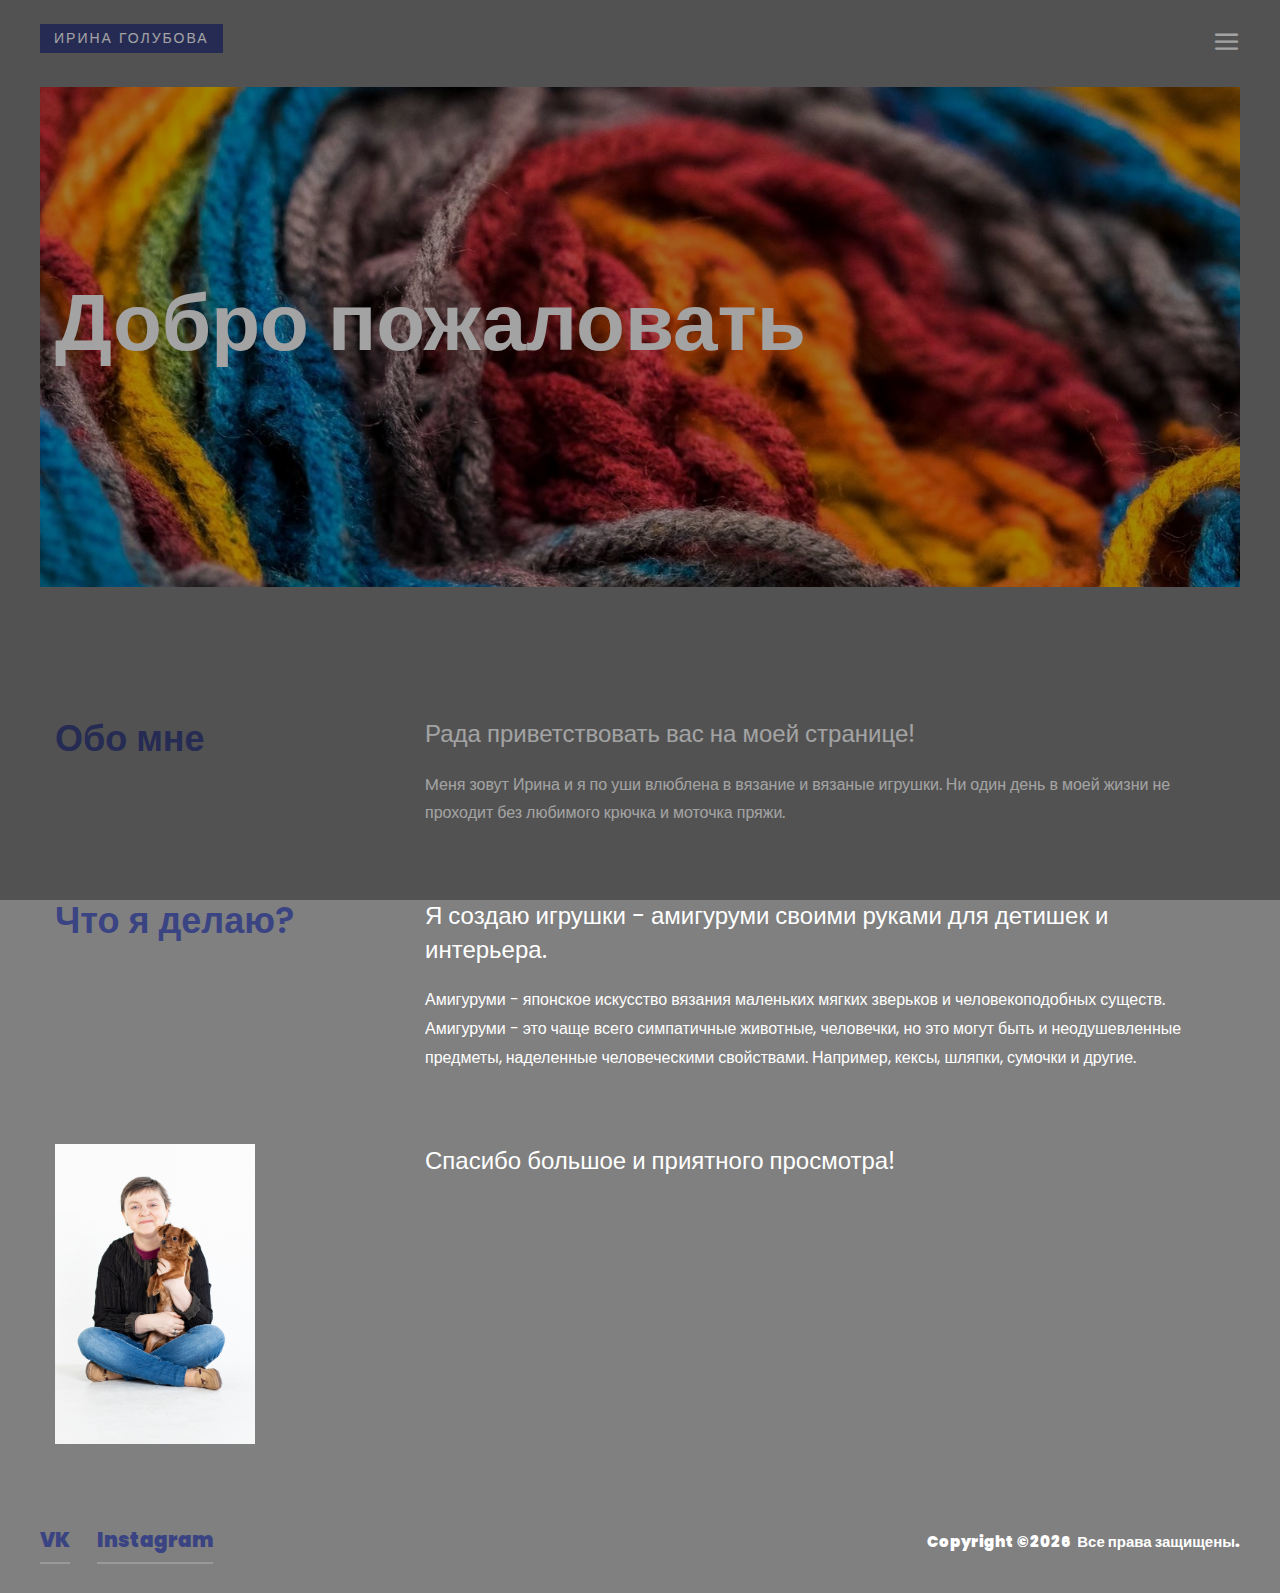
==== commit 4265b621: "second" ====
--- a/about.html
+++ b/about.html
@@ -3,7 +3,7 @@
 <head>
 	<title>Вязание для души</title>
 	<meta charset="UTF-8">
-	<meta name="description" content="Cassi Photo Studio HTML Template">
+	<meta name="description" content="Вязание для души">
 	<meta name="keywords" content="photo, html">
 	<meta name="viewport" content="width=device-width, initial-scale=1.0">
 	<!-- Stylesheets -->
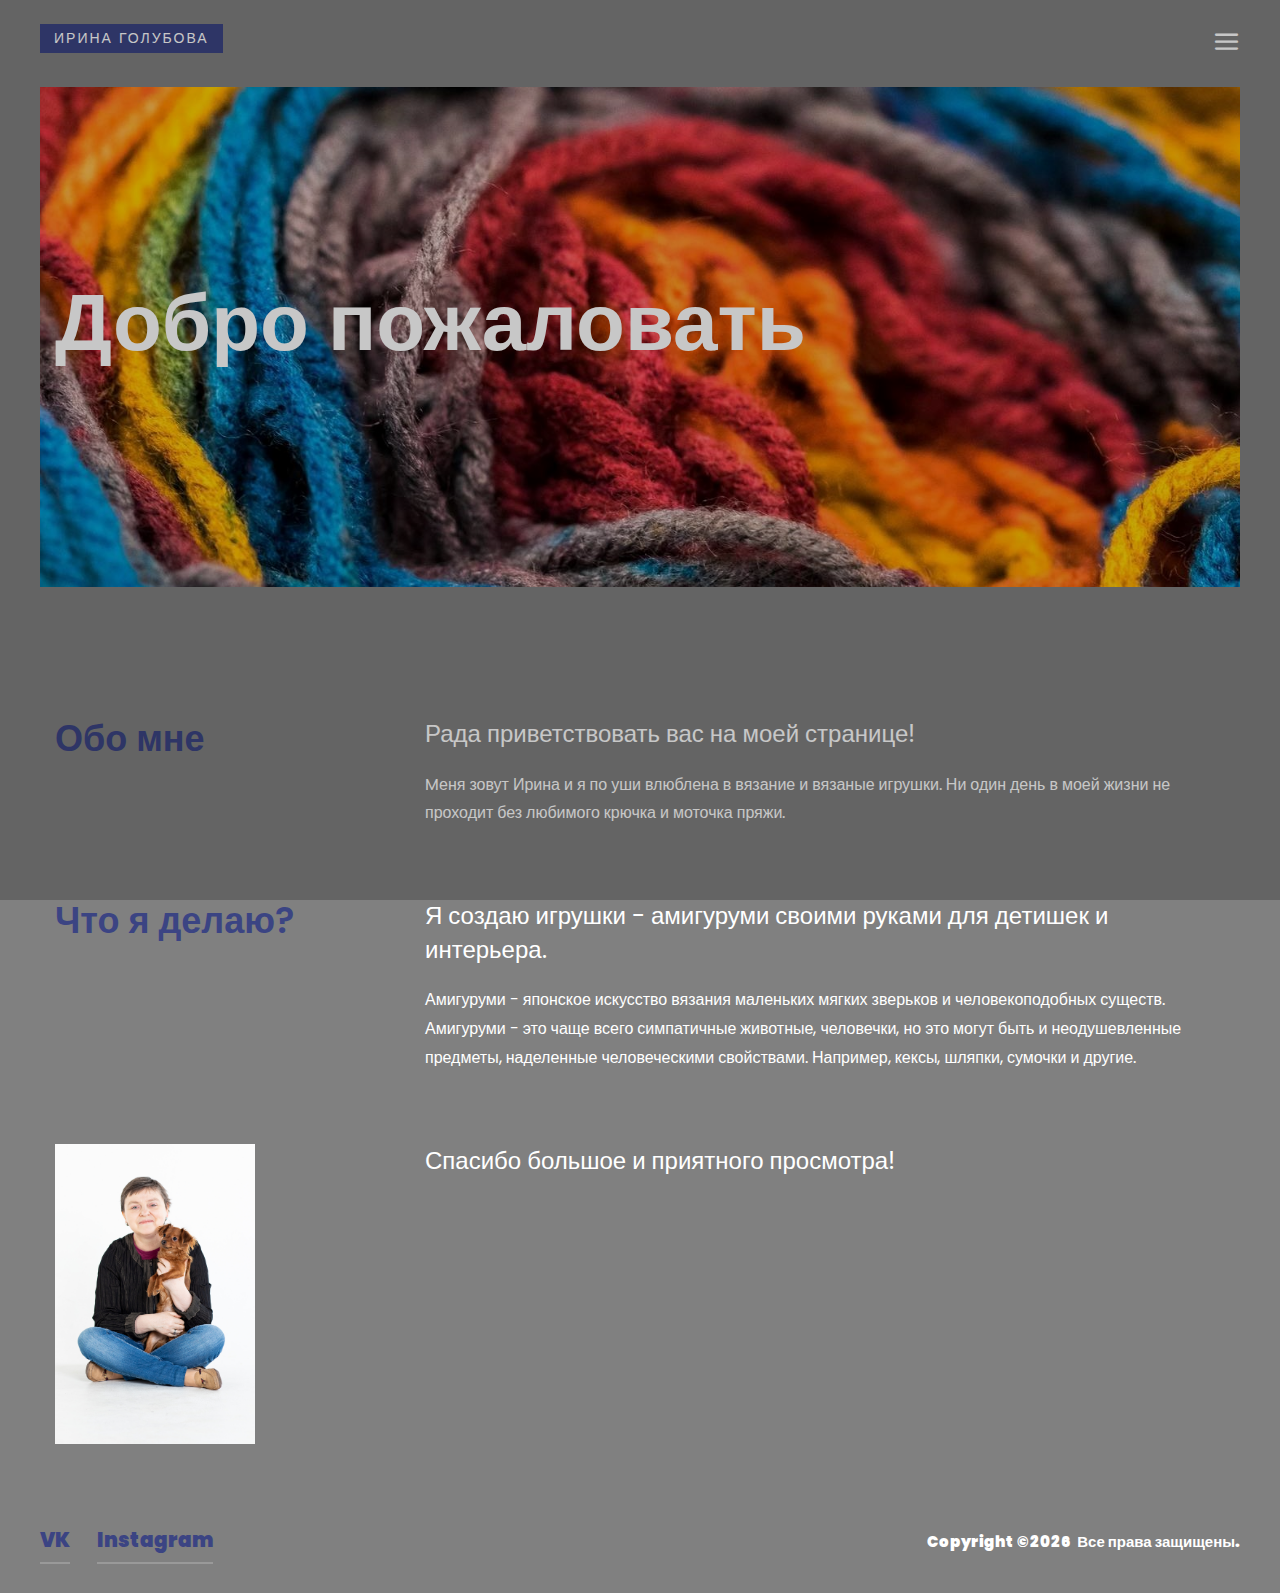
==== commit 32e3099b: "Edit" ====
--- a/about.html
+++ b/about.html
@@ -13,12 +13,6 @@
 
 	<!-- Main Stylesheets -->
 	<link rel="stylesheet" href="css/style.css"/>
-
-
-	<!--[if lt IE 9]>
-		<script src="https://oss.maxcdn.com/html5shiv/3.7.2/html5shiv.min.js"></script>
-		<script src="https://oss.maxcdn.com/respond/1.4.2/respond.min.js"></script>
-	<![endif]-->
 
 </head>
 <body>
--- a/css/style.css
+++ b/css/style.css
@@ -1,13 +1,4 @@
-/* =================================
-------------------------------------
-  Cassi | Photo Studio HTML Template
-  Version: 1.0
- ------------------------------------
- ====================================*/
-
-/*----------------------------------------*/
-
-/* Template default CSS
+
 /*----------------------------------------*/
 
 @import url("https://fonts.googleapis.com/css?family=Poppins:300,300i,400,400i,500,500i,600,600i,700,700i&display=swap");
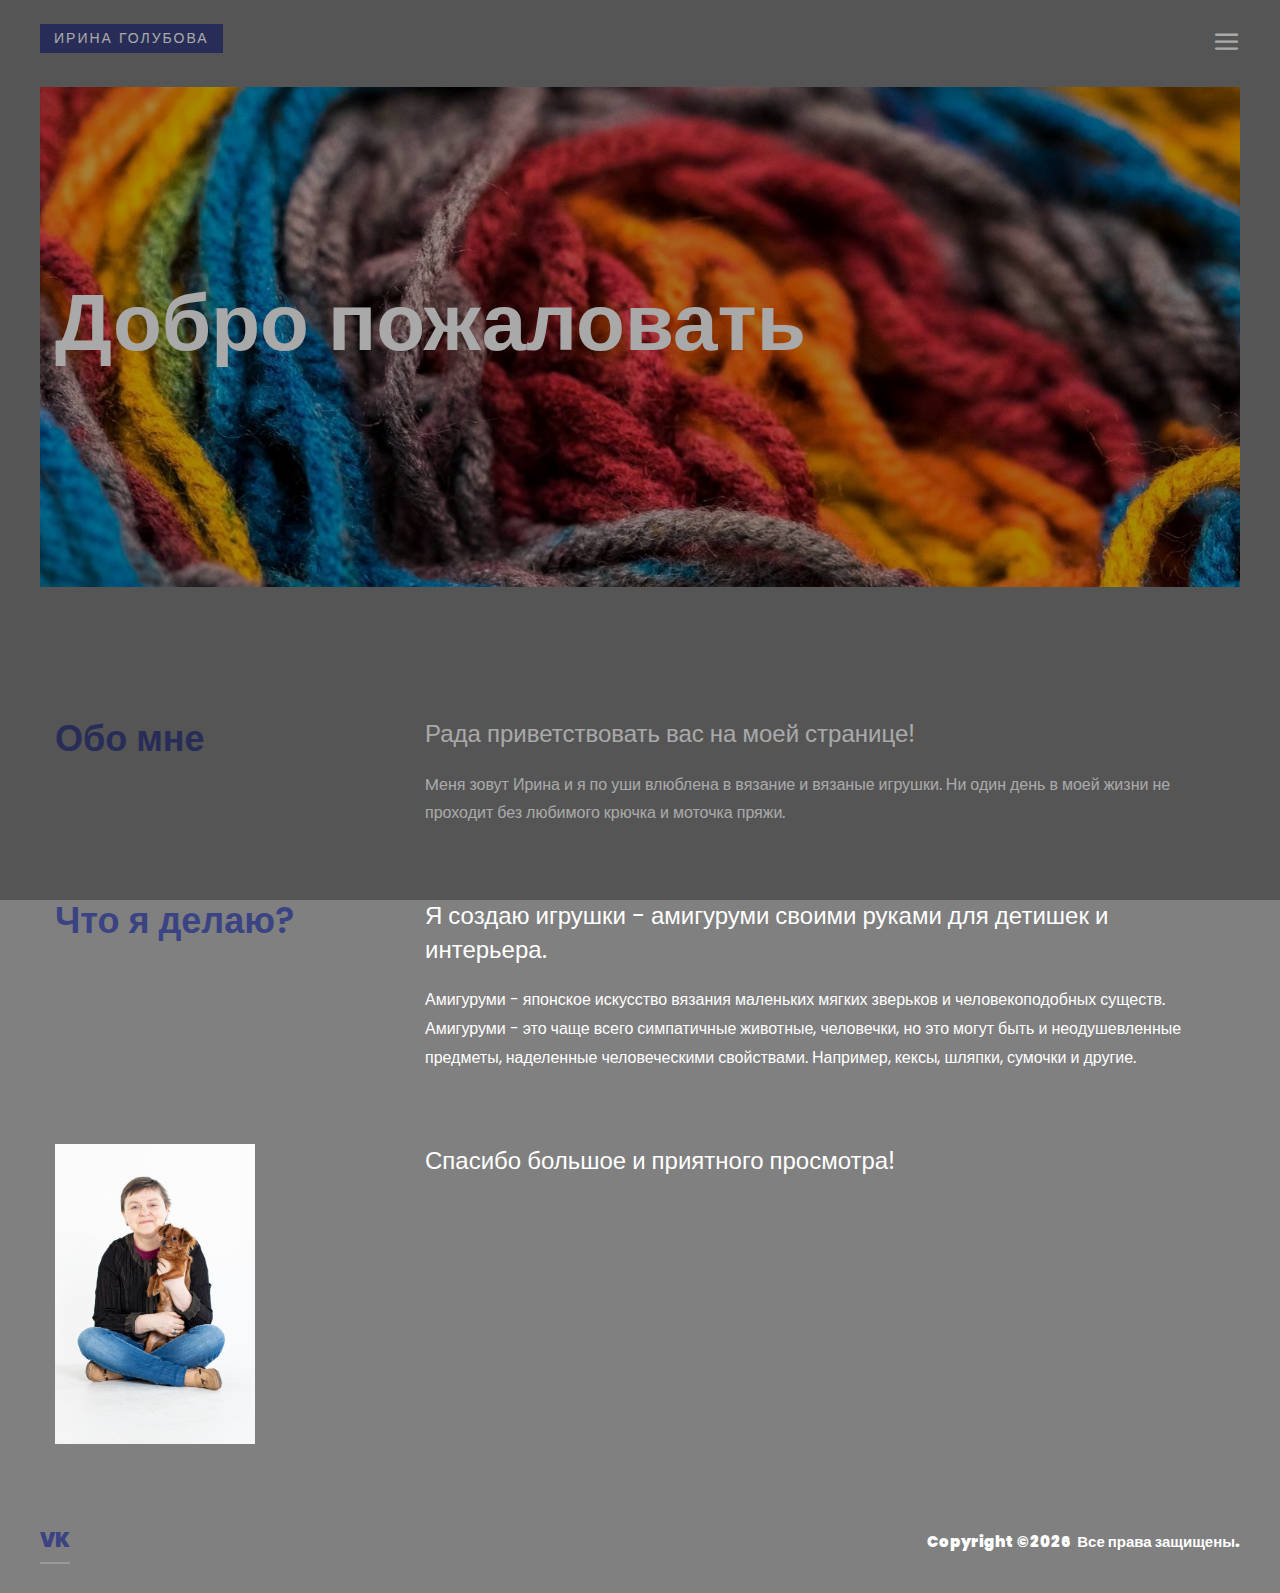
==== commit cc8c49a8: "insta" ====
--- a/about.html
+++ b/about.html
@@ -117,7 +117,6 @@
 	<footer class="footer-section">
 		<div class="footer-social">
 			<a href="https://vk.com/club22283233">VK</a>
-			<a href="https://instagram.com/kowmar62">Instagram</a>
 		</div>
 		<div class="copyright">
 		<p>Copyright &copy;<script>document.write(new Date().getFullYear());</script> &nbsp;Все права защищены.</p>
--- a/css/style.css
+++ b/css/style.css
@@ -425,8 +425,8 @@
 	}*/
 .hero-text .ht-cata {
 	display: inline-block;
-	padding: 10px 50px 9px;
-	margin-bottom: 20px;
+	padding: 12px 50px 8px;
+	margin-bottom: 5px;
 	font-weight: 500;
 	font-size: 18px;
 	text-transform: uppercase;
@@ -446,6 +446,7 @@
 	opacity: 0;
 	filter: alpha(opacity=0);
 	top: 50px;
+	
 }
 
 @media only screen and (min-width: 768px) and (max-width: 991px){
